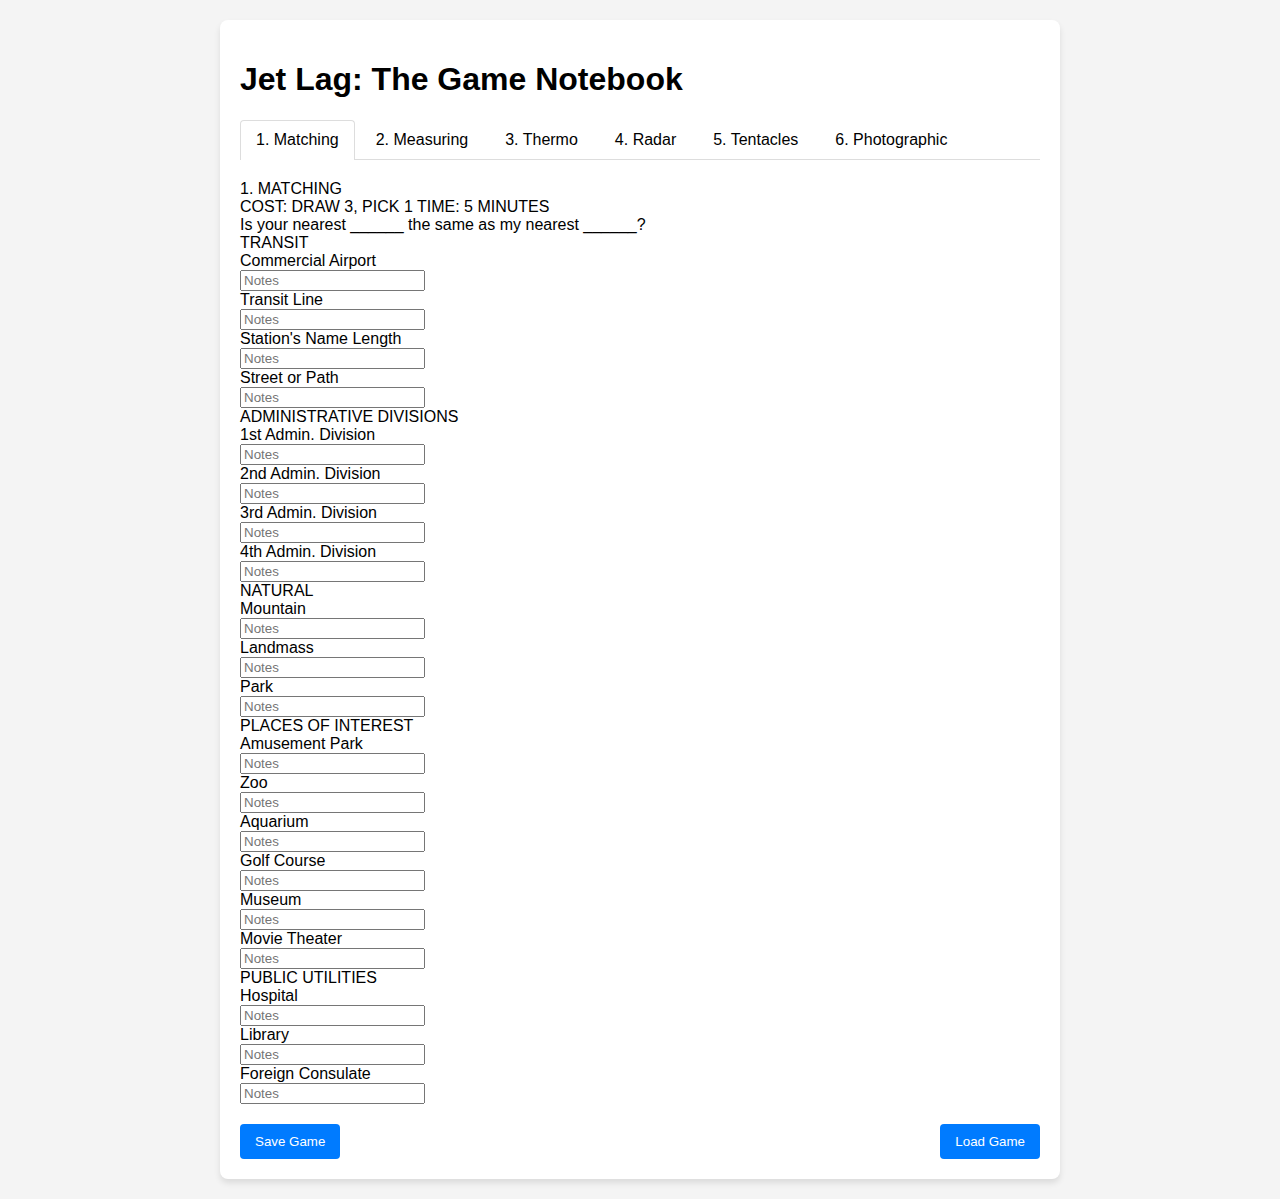
==== index.html @ e74be554 "Initial commit" ====
<!doctype html>
<html lang="en">
  <head>
    <meta charset="UTF-8" />
    <meta name="viewport" content="width=device-width, initial-scale=1.0" />
    <meta
      name="description"
      content="A Notebook for playing Jet Lag: The Game"
    />
    <title>Jet Lag: The Game Notebook</title>
    <link rel="stylesheet" href="css/main.css" />
    <script type="module" src="js/app.js"></script>
  </head>
  <body>
    <div class="container">
      <h1>Jet Lag: The Game Notebook</h1>

      <game-tabs></game-tabs>
      <game-content></game-content>

      <div class="nav-buttons">
        <button id="save-button">Save Game</button>
        <button id="load-button">Load Game</button>
      </div>
    </div>
  </body>
</html>
---- css/main.css ----
body {
  font-family: Arial, sans-serif;
  margin: 0;
  padding: 20px;
  background-color: #f4f4f4;
}

.container {
  max-width: 800px;
  margin: 0 auto;
  background: white;
  padding: 20px;
  border-radius: 8px;
  box-shadow: 0 4px 6px rgba(0, 0, 0, 0.1);
}

.nav-buttons {
  display: flex;
  justify-content: space-between;
  margin-top: 20px;
}

button {
  padding: 10px 15px;
  background-color: #007bff;
  color: white;
  border: none;
  border-radius: 4px;
  cursor: pointer;
}

button:hover {
  background-color: #0056b3;
}
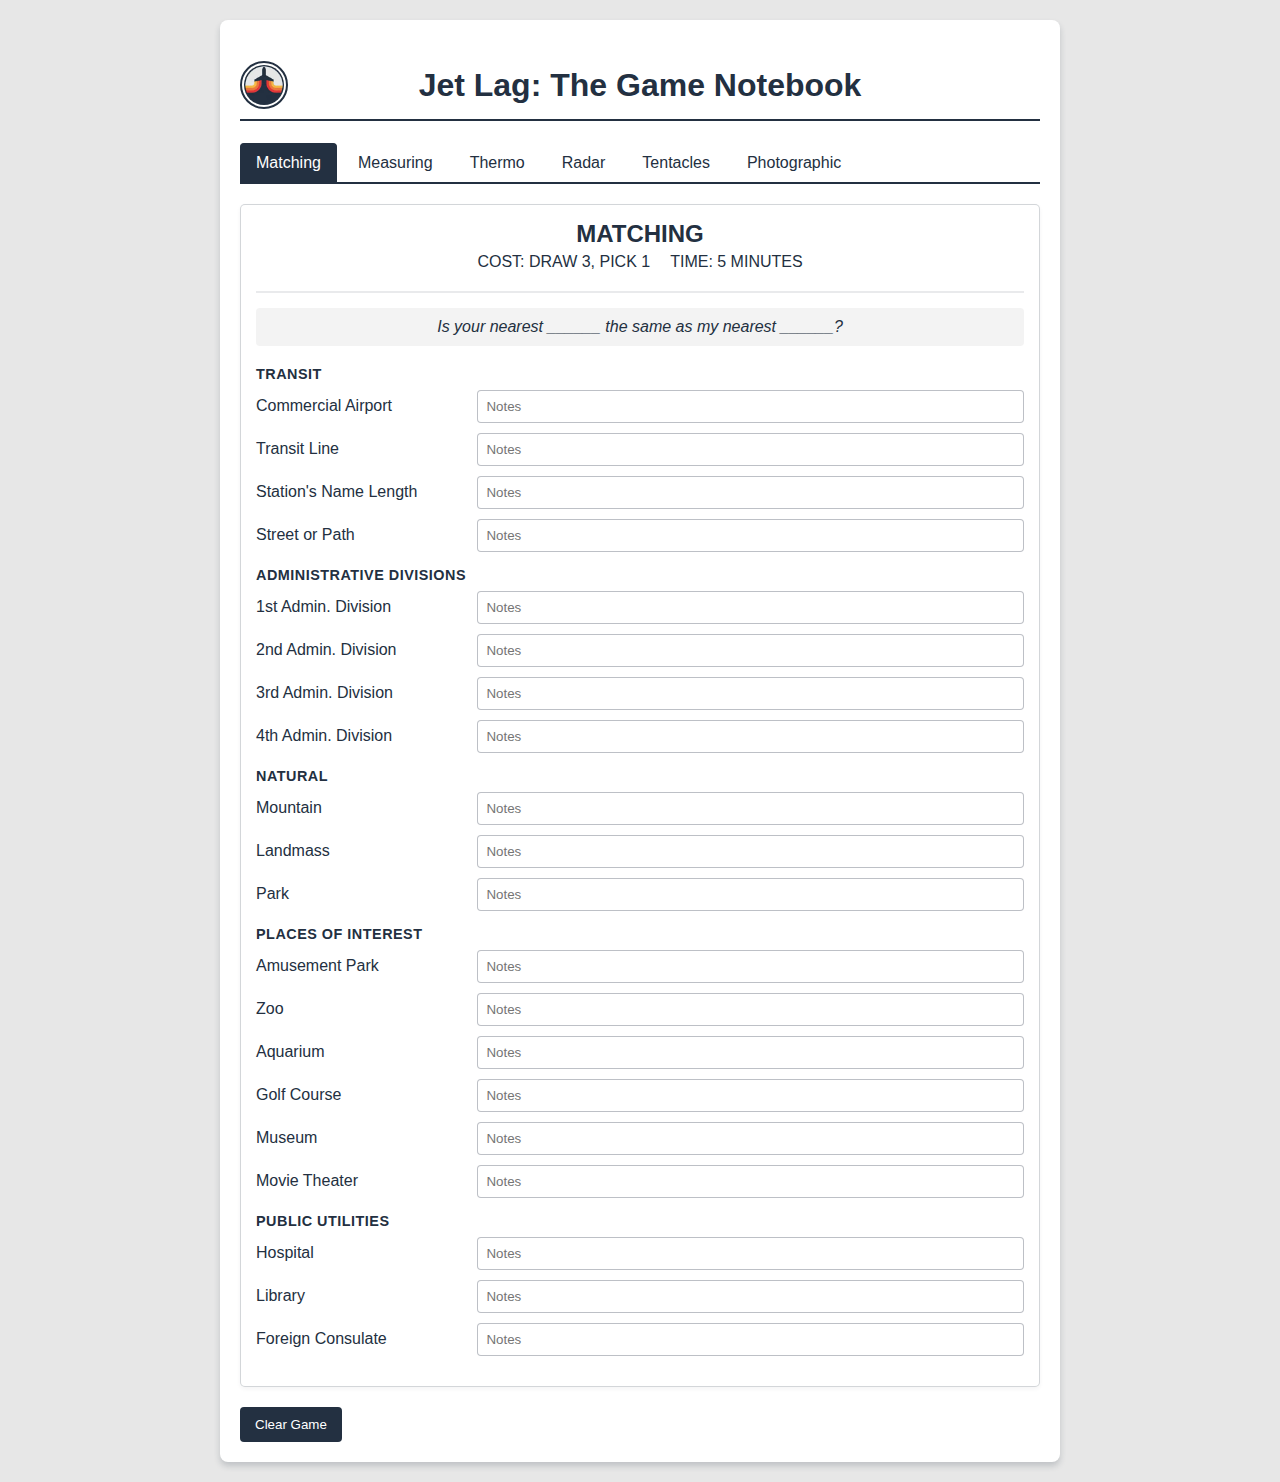
==== commit b570171f: "Better usuage of local storage and input fields" ====
--- a/index.html
+++ b/index.html
@@ -2,26 +2,78 @@
 <html lang="en">
   <head>
     <meta charset="UTF-8" />
+    <meta http-equiv="X-UA-Compatible" content="IE=edge" />
     <meta name="viewport" content="width=device-width, initial-scale=1.0" />
     <meta
       name="description"
       content="A Notebook for playing Jet Lag: The Game"
     />
     <title>Jet Lag: The Game Notebook</title>
-    <link rel="stylesheet" href="css/main.css" />
-    <script type="module" src="js/app.js"></script>
+    <link rel="stylesheet" href="./css/main.css" type="text/css" />
+    <link rel="canonical" href="/jetlag" />
+    <link rel="manifest" href="./manifest.json" />
+    <script type="module" src="./js/app.js"></script>
+    <link
+      rel="shortcut icon"
+      type="image/x-icon"
+      href="./icons/icon-128x128.png"
+    />
+    <link rel="icon" type="image/x-icon" href="./icons/icon-128x128.png" />
+    <link href="./icons/icon-128x128.png" rel="icon" />
+    <link href="./icons/icon-128x128.png" rel="apple-touch-icon" />
+    <link href="./icons/icon-128x128.png" rel="icon" sizes="128x128" />
+    <meta name="apple-mobile-web-app-capable" content="yes" />
+    <meta name="apple-mobile-web-app-status-bar-style" content="#233041" />
+    <meta name="mobile-web-app-capable" content="yes" />
+    <meta name="theme-color" content="#233041" />
+    <meta property="og:url" content="/" />
+    <meta property="og:site_name" content="Jet Lag: The Game" />
+    <meta property="og:title" content="Notebook" />
+    <meta
+      property="og:description"
+      content="A Notebook for playing Jet Lag: The Game"
+    />
+    <meta property="og:locale" content="en_uk" />
+    <meta property="og:type" content="webapp" />
   </head>
   <body>
     <div class="container">
-      <h1>Jet Lag: The Game Notebook</h1>
+      <h1>
+        <img
+          src="./icons/icon-128x128.png"
+          alt="Jet Lag Icon"
+          class="header-icon"
+        />
+        <span>Jet Lag: The Game Notebook</span>
+      </h1>
 
       <game-tabs></game-tabs>
       <game-content></game-content>
 
       <div class="nav-buttons">
-        <button id="save-button">Save Game</button>
-        <button id="load-button">Load Game</button>
+        <button id="clearStorage">Clear Game</button>
       </div>
     </div>
+
+    <script>
+      if ('serviceWorker' in navigator) {
+        window.addEventListener('load', () => {
+          navigator.serviceWorker
+            .register('./js/sw.js')
+            .then((registration) => {
+              if (registration.installing) {
+                console.log('Service worker installing');
+              } else if (registration.waiting) {
+                console.log('Service worker installed');
+              } else if (registration.active) {
+                console.log('Service worker active');
+              }
+            })
+            .catch((error) =>
+              console.error('Service Worker registration failed:', error),
+            );
+        });
+      }
+    </script>
   </body>
 </html>
--- a/css/main.css
+++ b/css/main.css
@@ -2,7 +2,8 @@
   font-family: Arial, sans-serif;
   margin: 0;
   padding: 20px;
-  background-color: #f4f4f4;
+  background-color: #e7e7e7;
+  color: #233041;
 }
 
 .container {
@@ -11,7 +12,13 @@
   background: white;
   padding: 20px;
   border-radius: 8px;
-  box-shadow: 0 4px 6px rgba(0, 0, 0, 0.1);
+  box-shadow: 0 4px 6px rgba(35, 48, 65, 0.2);
+}
+
+h1 {
+  color: #233041;
+  border-bottom: 2px solid #233041;
+  padding-bottom: 10px;
 }
 
 .nav-buttons {
@@ -22,13 +29,48 @@
 
 button {
   padding: 10px 15px;
-  background-color: #007bff;
+  background-color: #233041;
   color: white;
   border: none;
   border-radius: 4px;
   cursor: pointer;
+  transition: background-color 0.3s ease;
 }
 
 button:hover {
-  background-color: #0056b3;
+  background-color: #344b6e;
 }
+
+.accent {
+  color: #ff6b35;
+}
+
+.header-icon {
+  height: 40px;
+  width: 40px;
+  vertical-align: middle;
+  margin-right: 10px;
+  border-radius: 50%;
+  object-fit: cover;
+  border: 2px solid #233041;
+  padding: 2px;
+  background-color: white;
+  flex-shrink: 0;
+}
+
+h1 {
+  display: flex;
+  align-items: center;
+  color: #233041;
+  border-bottom: 2px solid #233041;
+  padding-bottom: 10px;
+  position: relative;
+}
+
+h1 span {
+  position: absolute;
+  left: 0;
+  right: 0;
+  text-align: center;
+  pointer-events: none;
+}
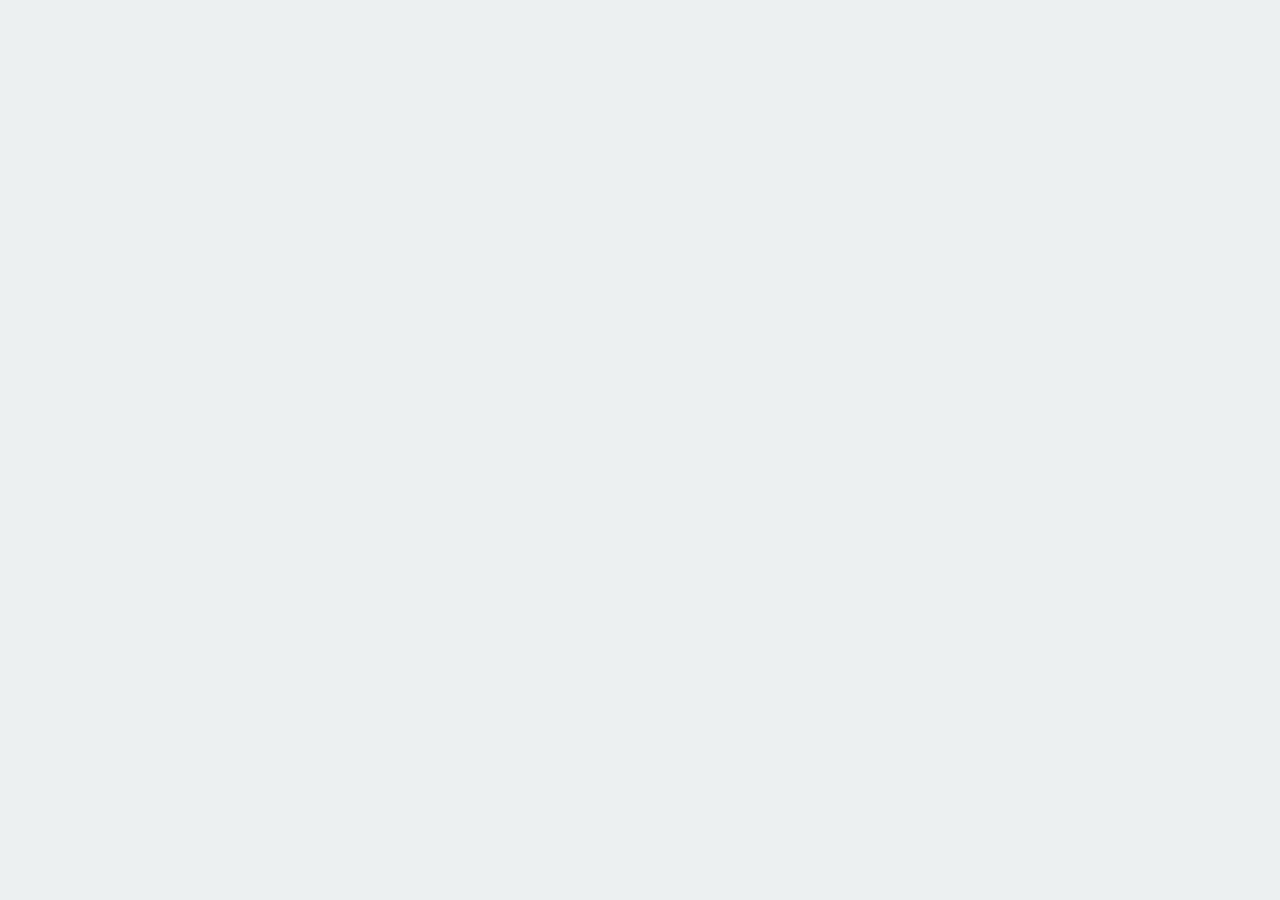
==== commit 42d8183e: "refactor nasty dynamic templates into actual webcomponets that build with shared components" ====
--- a/index.html
+++ b/index.html
@@ -8,11 +8,37 @@
       name="description"
       content="A Notebook for playing Jet Lag: The Game"
     />
-    <title>Jet Lag: The Game Notebook</title>
-    <link rel="stylesheet" href="./css/main.css" type="text/css" />
+    <title>Jet Lag: The Game - Hide + Seek Investigation Book</title>
+    <link
+      href="https://fonts.googleapis.com/css2?family=Montserrat:wght@400;600;700&display=swap"
+      rel="stylesheet"
+    />
+    <style>
+      /* Jet Lag: The Game Theme */
+      :root {
+        --jetlag-primary: #e74c3c; /* Vibrant red for primary elements */
+        --jetlag-secondary: #3498db; /* Blue for secondary elements */
+        --jetlag-accent: #f1c40f; /* Yellow accent for highlights */
+        --jetlag-dark: #2c3e50; /* Dark blue/gray for backgrounds */
+        --jetlag-light: #ecf0f1; /* Light gray for text backgrounds */
+        --jetlag-text: #34495e; /* Dark gray for text */
+        --jetlag-success: #2ecc71; /* Green for success messages */
+        --jetlag-warning: #f39c12; /* Orange for warnings */
+        --jetlag-danger: #c0392b; /* Dark red for danger/errors */
+      }
+
+      body {
+        font-family: 'Montserrat', 'Roboto', sans-serif;
+        background-color: var(--jetlag-light);
+        color: var(--jetlag-text);
+        line-height: 1.6;
+        margin: 0;
+        padding: 20px;
+      }
+    </style>
     <link rel="canonical" href="/jetlag" />
     <link rel="manifest" href="./manifest.json" />
-    <script type="module" src="./js/app.js"></script>
+    <script type="module" src="./app.js"></script>
     <link
       rel="shortcut icon"
       type="image/x-icon"
@@ -31,49 +57,12 @@
     <meta property="og:title" content="Notebook" />
     <meta
       property="og:description"
-      content="A Notebook for playing Jet Lag: The Game"
+      content="tn **unofficial** investigation book web app for tracking your notes and investigations while playing Jet Lag: The Game Hide and Seek home edition."
     />
     <meta property="og:locale" content="en_uk" />
     <meta property="og:type" content="webapp" />
   </head>
   <body>
-    <div class="container">
-      <h1>
-        <img
-          src="./icons/icon-128x128.png"
-          alt="Jet Lag Icon"
-          class="header-icon"
-        />
-        <span>Jet Lag: The Game Notebook</span>
-      </h1>
-
-      <game-tabs></game-tabs>
-      <game-content></game-content>
-
-      <div class="nav-buttons">
-        <button id="clearStorage">Clear Game</button>
-      </div>
-    </div>
-
-    <script>
-      if ('serviceWorker' in navigator) {
-        window.addEventListener('load', () => {
-          navigator.serviceWorker
-            .register('./js/sw.js')
-            .then((registration) => {
-              if (registration.installing) {
-                console.log('Service worker installing');
-              } else if (registration.waiting) {
-                console.log('Service worker installed');
-              } else if (registration.active) {
-                console.log('Service worker active');
-              }
-            })
-            .catch((error) =>
-              console.error('Service Worker registration failed:', error),
-            );
-        });
-      }
-    </script>
+    <jetlag-the-game />
   </body>
 </html>
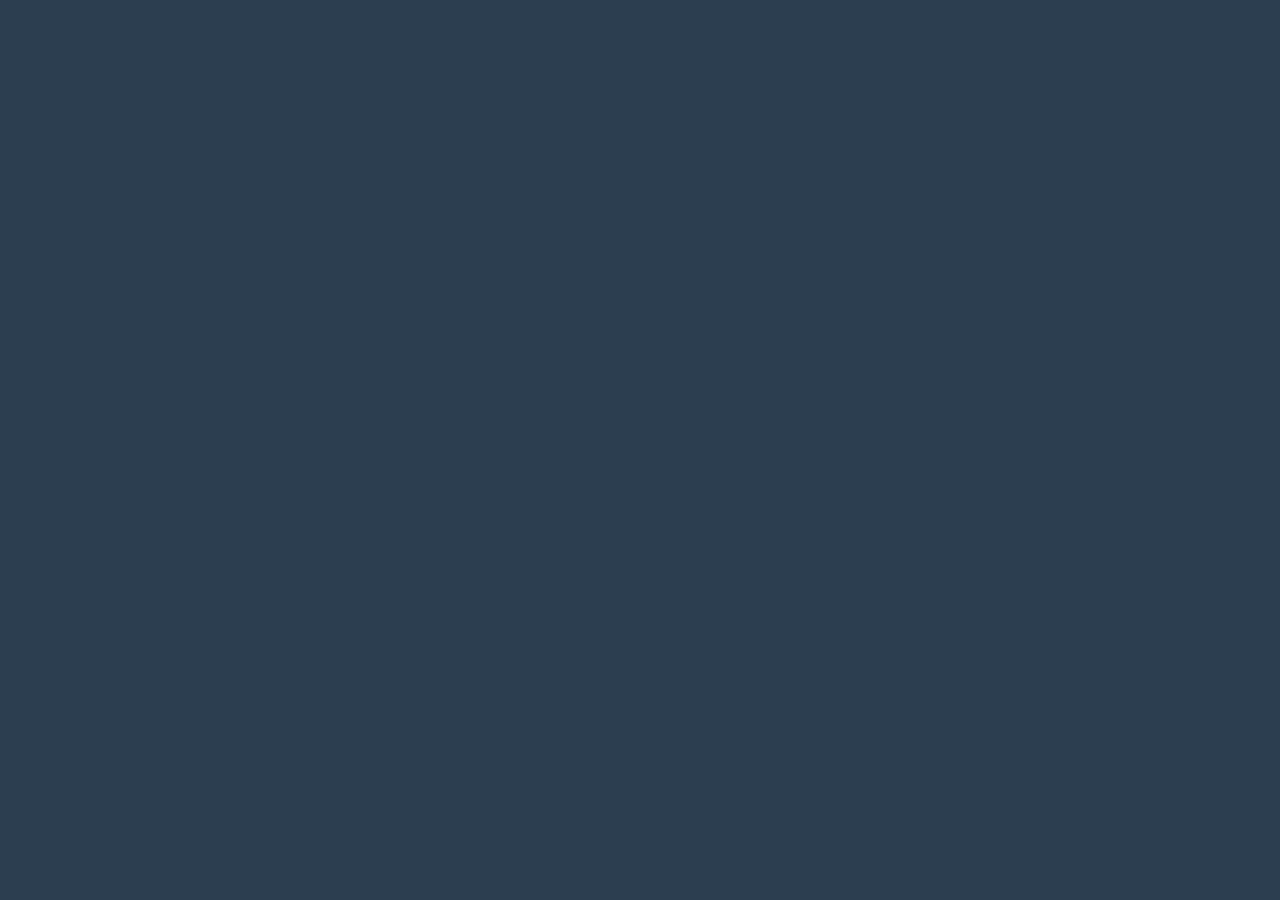
==== commit 2c183ad5: "Tweek colours to make more sense" ====
--- a/index.html
+++ b/index.html
@@ -29,7 +29,7 @@
 
       body {
         font-family: 'Montserrat', 'Roboto', sans-serif;
-        background-color: var(--jetlag-light);
+        background-color: var(--jetlag-dark);
         color: var(--jetlag-text);
         line-height: 1.6;
         margin: 0;
@@ -52,17 +52,37 @@
     <meta name="apple-mobile-web-app-status-bar-style" content="#233041" />
     <meta name="mobile-web-app-capable" content="yes" />
     <meta name="theme-color" content="#233041" />
-    <meta property="og:url" content="/" />
+    <meta property="og:url" content="/jetlag" />
     <meta property="og:site_name" content="Jet Lag: The Game" />
-    <meta property="og:title" content="Notebook" />
+    <meta property="og:title" content="Hide + Seek Investigation Book" />
     <meta
       property="og:description"
-      content="tn **unofficial** investigation book web app for tracking your notes and investigations while playing Jet Lag: The Game Hide and Seek home edition."
+      content="An unofficial investigation book web app for tracking your notes and investigations while playing 'Jet Lag: The Game - Hide + Seek' home edition."
     />
     <meta property="og:locale" content="en_uk" />
     <meta property="og:type" content="webapp" />
   </head>
   <body>
     <jetlag-the-game />
+    <script>
+      if ('serviceWorker' in navigator) {
+        window.addEventListener('load', () => {
+          navigator.serviceWorker
+            .register('./sw.js')
+            .then((registration) => {
+              if (registration.installing) {
+                console.log('Service worker installing');
+              } else if (registration.waiting) {
+                console.log('Service worker installed');
+              } else if (registration.active) {
+                console.log('Service worker active');
+              }
+            })
+            .catch((error) =>
+              console.error('Service Worker registration failed:', error),
+            );
+        });
+      }
+    </script>
   </body>
 </html>
